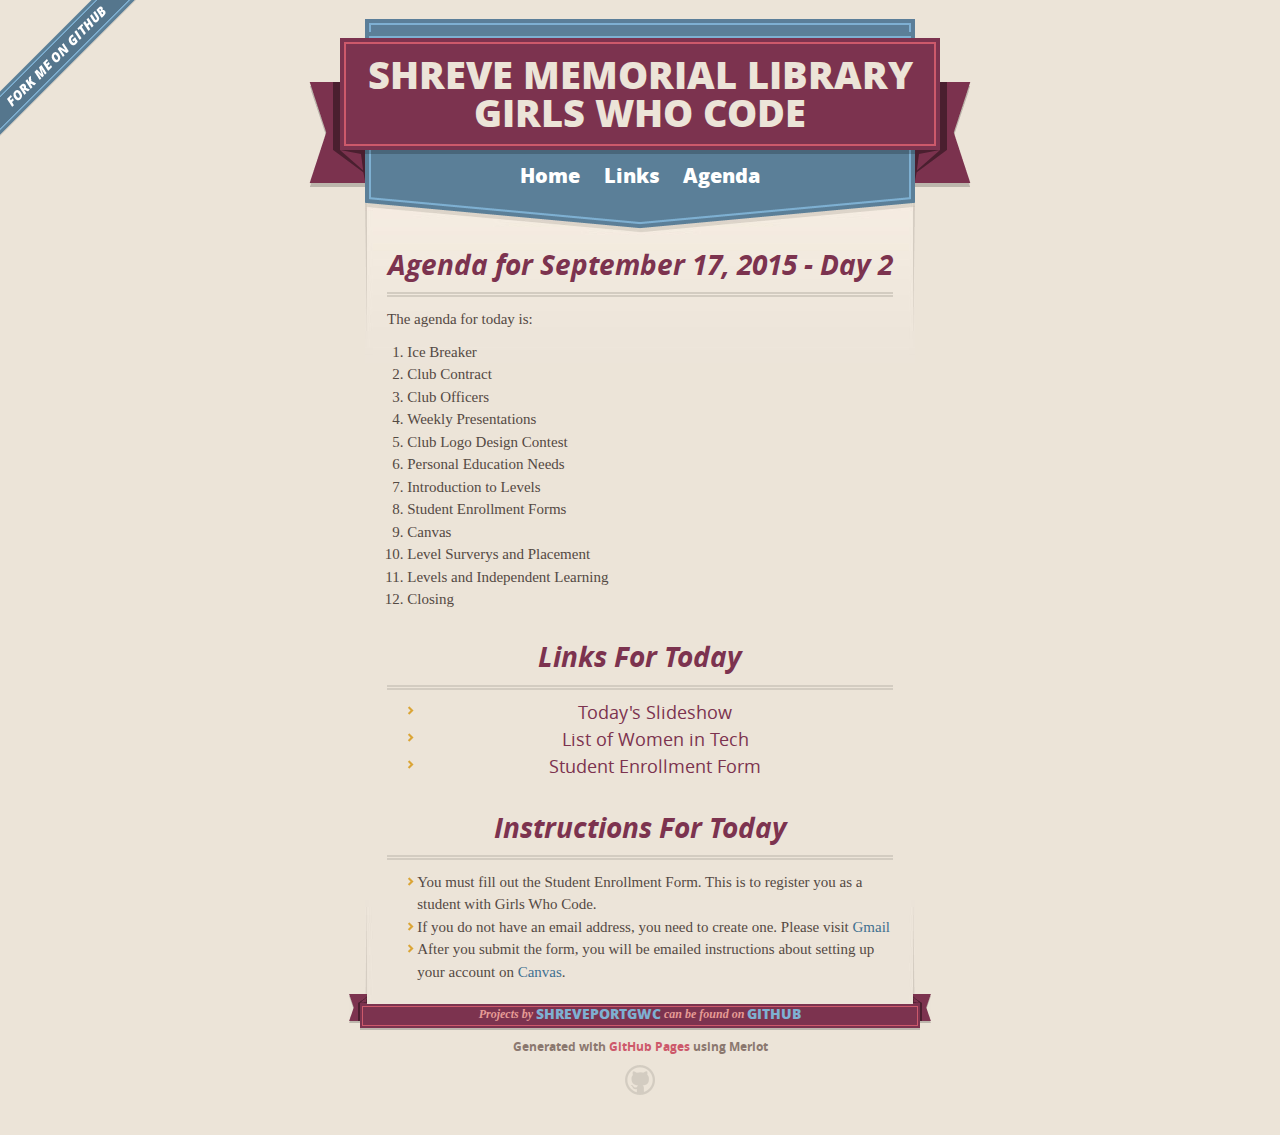
==== agenda.html @ b3110b5f "Added agenda page. Added links to Codesters and Khan Academy" ====
<!DOCTYPE html>
<html>
  <head>
    <meta charset='utf-8'>
    <meta http-equiv="X-UA-Compatible" content="chrome=1">
    <meta name="viewport" content="width=640">

    <link rel="stylesheet" href="stylesheets/core.css" media="screen">
    <link rel="stylesheet" href="stylesheets/mobile.css" media="handheld, only screen and (max-device-width:640px)">
    <link rel="stylesheet" href="stylesheets/github-light.css">
    <link rel="stylesheet" href="stylesheets/custom.css">

    <script type="text/javascript" src="javascripts/modernizr.js"></script>
    <script type="text/javascript" src="https://ajax.googleapis.com/ajax/libs/jquery/1.7.1/jquery.min.js"></script>
    <script type="text/javascript" src="javascripts/headsmart.min.js"></script>
    <script type="text/javascript">
      $(document).ready(function () {
        $('#main_content').headsmart()
      })
    </script>
    <title>Shreve Memorial Library Girls Who Code by shreveportgwc</title>
  </head>

  <body>
    <a id="forkme_banner" href="https://github.com/shreveportgwc">View on GitHub</a>
    <div class="shell">

      <header>
        <span class="ribbon-outer">
          <span class="ribbon-inner">
            <h1>Shreve Memorial Library Girls Who Code</h1>
            <h2></h2>
          </span>
          <span class="left-tail"></span>
          <span class="right-tail"></span>
        </span>
      </header>

       <div id="no-downloads">
        <span class="inner">
          <div id="top-links">
            <a href="index.html">Home</a>
            <a href="links.html">Links</a>
            <a href="agenda.html">Agenda</a>
          </div>
        </span>
        
      </div>


      <span class="banner-fix"></span>


      <section id="main_content">
        <h2>
<a id="links-explanation" class="anchor" href="#links-explanation" aria-hidden="true"><span class="octicon octicon-link"></span></a>Agenda for September 17, 2015 - Day 2</h2>

<p>The agenda for today is:
  <ol>
    <li>Ice Breaker</li>
    <li>Club Contract</li>
    <li>Club Officers</li>
    <li>Weekly Presentations</li>
    <li>Club Logo Design Contest</li>
    <li>Personal Education Needs</li>
    <li>Introduction to Levels</li>
    <li>Student Enrollment Forms</li>
    <li>Canvas</li>
    <li>Level Surverys and Placement</li>
    <li>Levels and Independent Learning</li>
    <li>Closing</li>
  </ol>
</p>

<h2>
<a id="links-canvas" class="anchor" href="#links_canvas" aria-hidden="true"><span class="octicon octicon-link"></span></a>Links For Today</h2>
<div class="inner-links">
  <p>
    <ul>
      <li><a href="https://docs.google.com/presentation/d/1CLxWSuag77mj30bhmBS32jahMUgfZseIhM41l79sEpw/edit">Today's Slideshow</a></li>
      <li><a href="https://docs.google.com/spreadsheets/d/1hDH6h87Qqr7MrbqJWNViBhwyL_yW7T7ssye6wsVPUt4/edit#gid=0">List of Women in Tech</a></li>
      <li><a href="https://girlswhocode.secure.force.com/clubenrollment/">Student Enrollment Form</a></li>
    </ul>
  </p>
</div>

<h2>
<a id="links-canvas" class="anchor" href="#links_canvas" aria-hidden="true"><span class="octicon octicon-link"></span></a>Instructions For Today</h2>
<p>
  <ul>
    <li>You must fill out the Student Enrollment Form. This is to register you as a student with Girls Who Code.</li>
    <li>If you do not have an email address, you need to create one. Please visit <a href="gmail.com">Gmail</a></li>
    <li>After you submit the form, you will be emailed instructions about setting up your account on <a href="links.html#links-canvas">Canvas</a>.</li>
  </ul>
</p>
      </section>

      <footer>
        <span class="ribbon-outer">
          <span class="ribbon-inner">
            <p>Projects by <a href="https://github.com/shreveportgwc">shreveportgwc</a> can be found on <a href="https://github.com/shreveportgwc">GitHub</a></p>
          </span>
          <span class="left-tail"></span>
          <span class="right-tail"></span>
        </span>
        <p>Generated with <a href="https://pages.github.com">GitHub Pages</a> using Merlot</p>
        <span class="octocat"></span>
      </footer>

    </div>

    
  </body>
</html>
---- stylesheets/core.css ----
@import url("screen.css");
@import url("non-screen.css") handheld;
@import url("non-screen.css") only screen and (max-device-width:640px);
---- stylesheets/mobile.css ----
/* Generated by Font Squirrel (http://www.fontsquirrel.com) on February 9, 2012 */


@font-face {
  font-family: 'Open Sans';
  src: url('../fonts/opensans-regular-webfont.eot');
  src: url('../fonts/opensans-regular-webfont.eot?#iefix') format('embedded-opentype'),
       url('../fonts/opensans-regular-webfont.woff') format('woff'),
       url('../fonts/opensans-regular-webfont.ttf') format('truetype'),
       url('../fonts/opensans-regular-webfont.svg#OpenSansRegular') format('svg');
  font-weight: normal;
  font-style: normal;
}

@font-face {
  font-family: 'Open Sans';
  src: url('../fonts/opensans-italic-webfont.eot');
  src: url('../fonts/opensans-italic-webfont.eot?#iefix') format('embedded-opentype'),
       url('../fonts/opensans-italic-webfont.woff') format('woff'),
       url('../fonts/opensans-italic-webfont.ttf') format('truetype'),
       url('../fonts/opensans-italic-webfont.svg#OpenSansItalic') format('svg');
  font-weight: normal;
  font-style: italic;
}

@font-face {
  font-family: 'Open Sans';
  src: url('../fonts/opensans-bold-webfont.eot');
  src: url('../fonts/opensans-bold-webfont.eot?#iefix') format('embedded-opentype'),
       url('../fonts/opensans-bold-webfont.woff') format('woff'),
       url('../fonts/opensans-bold-webfont.ttf') format('truetype'),
       url('../fonts/opensans-bold-webfont.svg#OpenSansBold') format('svg');
  font-weight: bold;
  font-style: normal;
}

@font-face {
  font-family: 'Open Sans';
  src: url('../fonts/opensans-bolditalic-webfont.eot');
  src: url('../fonts/opensans-bolditalic-webfont.eot?#iefix') format('embedded-opentype'),
       url('../fonts/opensans-bolditalic-webfont.woff') format('woff'),
       url('../fonts/opensans-bolditalic-webfont.ttf') format('truetype'),
       url('../fonts/opensans-bolditalic-webfont.svg#OpenSansBoldItalic') format('svg');
  font-weight: bold;
  font-style: italic;
}

@font-face {
  font-family: 'Open Sans';
  src: url('../fonts/opensans-extrabold-webfont.eot');
  src: url('../fonts/opensans-extrabold-webfont.eot?#iefix') format('embedded-opentype'),
       url('../fonts/opensans-extrabold-webfont.woff') format('woff'),
       url('../fonts/opensans-extrabold-webfont.ttf') format('truetype'),
       url('../fonts/opensans-extrabold-webfont.svg#OpenSansExtrabold') format('svg');
  font-weight: bolder;
  font-style: normal;
}


/* http://meyerweb.com/eric/tools/css/reset/ 
   v2.0 | 20110126
   License: none (public domain)
*/

html, body, div, span, applet, object, iframe,
h1, h2, h3, h4, h5, h6, p, blockquote, pre,
a, abbr, acronym, address, big, cite, code,
del, dfn, em, img, ins, kbd, q, s, samp,
small, strike, strong, sub, sup, tt, var,
b, u, i, center,
dl, dt, dd, ol, ul, li,
fieldset, form, label, legend,
table, caption, tbody, tfoot, thead, tr, th, td,
article, aside, canvas, details, embed, 
figure, figcaption, footer, header, hgroup, 
menu, nav, output, ruby, section, summary,
time, mark, audio, video {
  margin: 0;
  padding: 0;
  border: 0;
  font-size: 100%;
  font: inherit;
  vertical-align: baseline;
}
/* HTML5 display-role reset for older browsers */
article, aside, details, figcaption, figure, 
footer, header, hgroup, menu, nav, section {
  display: block;
}
body {
  line-height: 1;
}
ol, ul {
  list-style: none;
}
blockquote, q {
  quotes: none;
}
blockquote:before, blockquote:after,
q:before, q:after {
  content: '';
  content: none;
}
table {
  border-collapse: collapse;
  border-spacing: 0;
}

header, footer, section {
  display: block;
  position: relative;
}

/* STYLES */

div.shell {
  display: block;
  width: 640px;
  margin: 0 auto;
}

a#forkme_banner {
  display: none;
}

/* header */

header {
  position: relative;
  z-index: 2;
  margin: 0;
  max-width: 640px;
  top: 51px;
}

header span.ribbon-inner {
  position: relative;
  display: block;
  background-color: #cd596b;
  border: 8px solid #7c334f;
  padding: 6px;
  z-index: 1;
}

header span.left-tail, header span.right-tail {
  position: relative;
  display: block;
  width: 19px;
  height: 10px;
  background: transparent url(../images/ribbon-tail-sprite-2x.png) 0 0 no-repeat;
  position: absolute;
  bottom: -10px;
  z-index: 0;
}

header span.left-tail {
  background-position: 0 0;
  left: 0;
}

header span.right-tail {
  background-position: -19px 0;
  right: 0;
}

header h1 {
  background-color: #7c334f;
  font-size: 2em;
  font-weight: bolder;
  font-style: normal;
  text-transform: uppercase;
  color: #ece4d8;
  text-align: center;
  line-height:1;  
  padding: 14px 20px 0;
}

header h2 {
  background-color: #7c334f;
  font: bold italic .85em/1.5 Georgia, Times, “Times New Roman”, serif;
  color: #e69b95;
  padding-bottom: 14px;
  margin-top: -3px;
  text-align: center;
}

section#downloads {
  position: relative;
  display: block;
  height: 171px;
  width: 602px;
  padding-bottom: 150px;
  margin: 51px auto -250px;
  z-index: 1;
  background: transparent url(../images/shield.png) center 0 no-repeat;
}

section#downloads a {
  display: none;
}

span.banner-fix {
  background: transparent url(../images/shield-fallback.png) center top no-repeat;
  display: block;
  height: 31px;
  position: absolute;
  width: 640px;
  top: 20px;

}

section#main_content {
  z-index: 2;
  padding: 20px 40px 0;
  min-height:185px;
}

/* footer */

footer {
  background: none;
  padding-top: 104px;
  margin: -94px auto 40px;
  max-width:640px;
  text-align: center;
}

footer span.ribbon-outer {
  display: block;
  position: relative;
  border-bottom: 2px solid #bdb6ad;
}

footer span.ribbon-inner {
  position: relative;
  display: block;
  background-color: #cd596b;
  border: 8px solid #7c334f;
  padding: 6px;
  z-index: 1;
}

footer p {
  font-family: 'Open Sans', sans-serif;
  font-weight: bold;
  font-size: .6em;
  color: #8b786f;
}

footer a {
  color: #cd596b;
}

footer span.ribbon-inner p {
  background-color: #7c334f;
  margin: 0;
  color: #e69b95;
  font: bold italic 22px/1 Georgia, Times, “Times New Roman”, serif;
  height: auto;
  line-height: 1.1;
  padding: 20px 0px 10px;
}

footer span.ribbon-inner a {
  display: block;
  position: relative;
  bottom: 0;
  color: #7eb0d2;
  font-family: 'Open Sans', sans-serif;
  text-transform: uppercase;
  font-style: normal;
  font-weight: bolder;
  font-size: 38px;
  padding-bottom: 10px;
}

footer span.ribbon-inner a:hover {
  color: #7eb0d2;
}

footer span.left-tail, footer span.right-tail {
  position: relative;
  display: block;
  width: 23px;
  height: 126px;
  background: transparent url(../images/small-ribbon-tail-sprite-2x.png) 0 0 no-repeat;
  position: absolute;
  top: -126px;
  z-index: 0;
}

footer span.left-tail {
  background-position: 0 0;
  left: 0;
}

footer span.right-tail {
  background-position: -23px 0;
  right: 0;
}

footer span.octocat {
  background: transparent url(../images/octocat-2x.png) 0 0 no-repeat;
  display: block;
  width: 60px;
  height: 60px;
  margin: 20px auto 0;}

/* content */

body {
  background: #ece4d8;
  font: normal normal 30px/1.5 Georgia, Palatino,” Palatino Linotype”, Times, “Times New Roman”, serif;
  color: #544943;
  -webkit-font-smoothing: antialiased;
}

a, a:hover {
  color: #417090;
}

a {
  text-decoration: none;
}

a:hover {
  text-decoration: underline;
}

h1,h2,h3,h4,h5,h6 {
  font-family: 'Open Sans', sans-serif;
  font-weight: bold;
}

p {
  margin: .7em 0 0;
}

strong {
  font-weight: bold;
}

em {
  font-style: italic;
}

ol {
  margin: .7em 0;
  list-style-type: decimal;
  padding-left: 1.35em;
}

ul {
  margin: .7em 0;
  padding-left: 1.35em;
}

ul li {
  padding-left: 20px;
  background: transparent url(../images/chevron-2x.png) left 15px no-repeat;
}

blockquote {
  font-family: 'Open Sans', sans-serif;
  margin: 20px 0;
  color: #8b786f;
  padding-left: 1.35em;
  background: transparent url('../images/blockquote-gfx-2x.png') 0 8px no-repeat;
}

img {
  -webkit-box-shadow: 0px 4px 0px #bdb6ad;
  -moz-box-shadow: 0px 4px 0px #bdb6ad;
  box-shadow: 0px 4px 0px #bdb6ad;
  border: 4px solid #fff6e9;
  max-width: 556px;
}

hr {
  border: none;
  outline: none;
  height: 42px;
  background: transparent url('../images/hr-2x.jpg') center center repeat-x;
  margin: 0 0 20px;
}

code {
  background: #fff6e9;
  font: normal normal .9em/1.7 "Lucida Sans Typewriter", "Lucida Console", Monaco, "Bitstream Vera Sans Mono", monospace;
  padding: 0 5px 1px;
}

pre {
  margin: 10px 0 20px;
  padding: .7em;
  background: #fff6e9;
  border-bottom: 4px solid #bdb6ad;
  font: normal normal .9em/1.7 "Lucida Sans Typewriter", "Lucida Console", Monaco, "Bitstream Vera Sans Mono", monospace;
  overflow: auto;
}

table {
  background: #fff6e9;
  display: table;
  width: 100%;
  border-collapse: separate;
  border-bottom: 4px solid #bdb6ad;
  margin: 10px 0;
}

tr {
  display: table-row;
}

th {
  display: table-cell;
  padding: 2px 10px;
  border: solid #ece4d8;
  border-width: 0 4px 4px 0;
  color: #cd596b;
  font-family: 'Open Sans', sans-serif;
  font-weight: bold;
  font-size: .85em;
}

td {
  display: table-cell;
  padding: 0 .7em;
  border: solid #ece4d8;
  border-width: 0 4px 4px 0;
}

td:last-child, th:last-child {
  border-right: none;
}

tr:last-child td {
  border-bottom: none;
}

dl {
  margin: .7em 0 20px;
}

dt {
  font-family: 'Open Sans', sans-serif;
  font-weight: bold;
}

dd {
  padding-left: 1.35em;
}

dd p:first-child {
  margin-top: 0;
}

/* Content based headers */

#main_content > .header-level-1:first-child,
#main_content > .header-level-2:first-child,
#main_content > .header-level-3:first-child,
#main_content > .header-level-4:first-child,
#main_content > .header-level-5:first-child,
#main_content > .header-level-6:first-child {
  margin-top: 0;
}

.header-level-1 {
  font-size: 1.85em;
  border-bottom: .2em double #d3ccc1;
  color: #7c334f;
  text-align: center;
  font-style: italic;
  margin: 1.1em 0 .38em;
  line-height: 1.2;
  padding-bottom: 10px
}

.header-level-2 {
  font-size: 1.58em;
  color: #7c334f;
  margin: .95em 0 .5em;
  border-bottom: .1em solid #D3CCC1;
  line-height: 1.2;
  padding-bottom: 10px
}

.header-level-3 {
  margin: 20px 0 10px;
  font-size: 1.45em;
}

.header-level-4 {
  margin: .6em 0;
  font-size: 1.2em;
  color: #cd596b;
}

.header-level-5 {
  margin: .7em 0;
  font-size: 1em;
  color: #8b786f;
}

.header-level-6 {
  margin: .8em 0;
  font-size: .85em;
  font-style: italic;
}
---- stylesheets/github-light.css ----
/*
   Copyright 2014 GitHub Inc.

   Licensed under the Apache License, Version 2.0 (the "License");
   you may not use this file except in compliance with the License.
   You may obtain a copy of the License at

       http://www.apache.org/licenses/LICENSE-2.0

   Unless required by applicable law or agreed to in writing, software
   distributed under the License is distributed on an "AS IS" BASIS,
   WITHOUT WARRANTIES OR CONDITIONS OF ANY KIND, either express or implied.
   See the License for the specific language governing permissions and
   limitations under the License.

*/

.pl-c /* comment */ {
  color: #969896;
}

.pl-c1      /* constant, markup.raw, meta.diff.header, meta.module-reference, meta.property-name, support, support.constant, support.variable, variable.other.constant */,
.pl-s .pl-v /* string variable */ {
  color: #0086b3;
}

.pl-e  /* entity */,
.pl-en /* entity.name */ {
  color: #795da3;
}

.pl-s .pl-s1 /* string source */,
.pl-smi      /* storage.modifier.import, storage.modifier.package, storage.type.java, variable.other, variable.parameter.function */ {
  color: #333;
}

.pl-ent /* entity.name.tag */ {
  color: #63a35c;
}

.pl-k /* keyword, storage, storage.type */ {
  color: #a71d5d;
}

.pl-pds              /* punctuation.definition.string, string.regexp.character-class */,
.pl-s                /* string */,
.pl-s .pl-pse .pl-s1 /* string punctuation.section.embedded source */,
.pl-sr               /* string.regexp */,
.pl-sr .pl-cce       /* string.regexp constant.character.escape */,
.pl-sr .pl-sra       /* string.regexp string.regexp.arbitrary-repitition */,
.pl-sr .pl-sre       /* string.regexp source.ruby.embedded */ {
  color: #183691;
}

.pl-v /* variable */ {
  color: #ed6a43;
}

.pl-id /* invalid.deprecated */ {
  color: #b52a1d;
}

.pl-ii /* invalid.illegal */ {
  background-color: #b52a1d;
  color: #f8f8f8;
}

.pl-sr .pl-cce /* string.regexp constant.character.escape */ {
  color: #63a35c;
  font-weight: bold;
}

.pl-ml /* markup.list */ {
  color: #693a17;
}

.pl-mh        /* markup.heading */,
.pl-mh .pl-en /* markup.heading entity.name */,
.pl-ms        /* meta.separator */ {
  color: #1d3e81;
  font-weight: bold;
}

.pl-mq /* markup.quote */ {
  color: #008080;
}

.pl-mi /* markup.italic */ {
  color: #333;
  font-style: italic;
}

.pl-mb /* markup.bold */ {
  color: #333;
  font-weight: bold;
}

.pl-md /* markup.deleted, meta.diff.header.from-file */ {
  background-color: #ffecec;
  color: #bd2c00;
}

.pl-mi1 /* markup.inserted, meta.diff.header.to-file */ {
  background-color: #eaffea;
  color: #55a532;
}

.pl-mdr /* meta.diff.range */ {
  color: #795da3;
  font-weight: bold;
}

.pl-mo /* meta.output */ {
  color: #1d3e81;
}
---- stylesheets/custom.css ----
#top-links{
  position: absolute;
  bottom: 40px;
  text-align: center;
  width:100%;
}

#top-links a:link,
#top-links a:visited {
  line-height: 1;
  color: #ffffff;
  font-family: 'Open Sans', Myriad, Calibri, sans-serif;
  font-weight: 800;
  font-size: 1.3em;
  padding-left: 10px;
  padding-right: 10px;
}

#top-links a:hover {
  font-weight: 850;
}

.inner-links {
  text-align: center;
}

.inner-links a:link,
.inner-links a:visited{
  color:#7c334f;
  font-family: 'Open Sans', Myriad, Calibri, sans-serif;
  font-weight: 500;
  font-size: 1.2em;
}
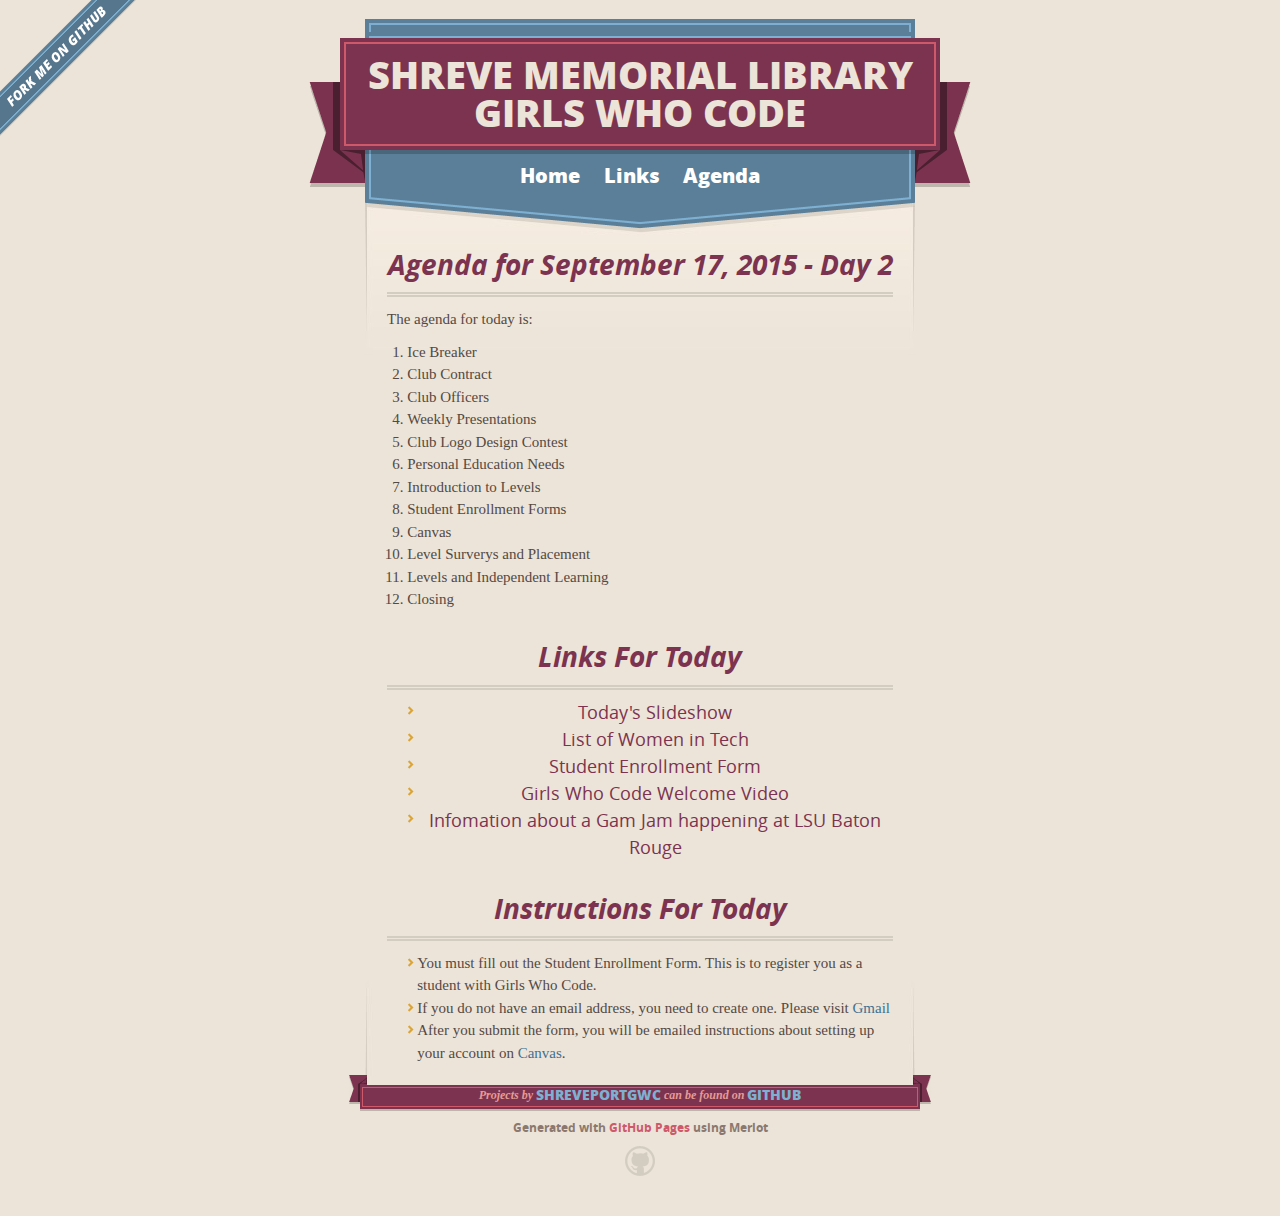
==== commit a7ace359: "Added some more links to the agenda from sep 17" ====
--- a/agenda.html
+++ b/agenda.html
@@ -80,6 +80,8 @@
       <li><a href="https://docs.google.com/presentation/d/1CLxWSuag77mj30bhmBS32jahMUgfZseIhM41l79sEpw/edit">Today's Slideshow</a></li>
       <li><a href="https://docs.google.com/spreadsheets/d/1hDH6h87Qqr7MrbqJWNViBhwyL_yW7T7ssye6wsVPUt4/edit#gid=0">List of Women in Tech</a></li>
       <li><a href="https://girlswhocode.secure.force.com/clubenrollment/">Student Enrollment Form</a></li>
+      <li><a href="https://drive.google.com/file/d/0B9DaxkWbFZbTbXJSbDBzMGVJX0U/view">Girls Who Code Welcome Video</a></li>
+      <li><a href="http://wicsgamejam.com/#about">Infomation about a Gam Jam happening at LSU Baton Rouge</a></li>
     </ul>
   </p>
 </div>
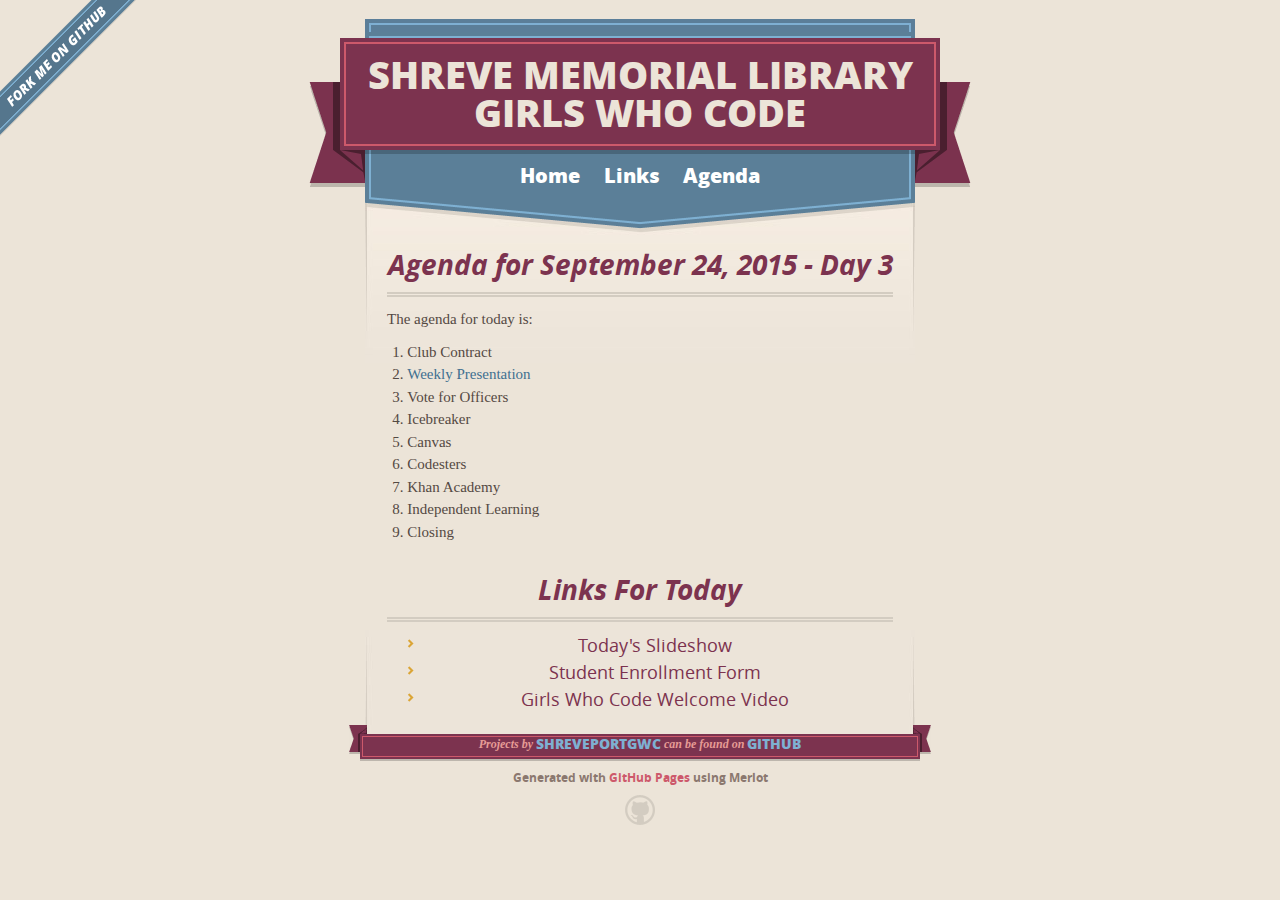
==== commit 69434294: "Updated agenda for today" ====
--- a/agenda.html
+++ b/agenda.html
@@ -53,21 +53,18 @@
 
       <section id="main_content">
         <h2>
-<a id="links-explanation" class="anchor" href="#links-explanation" aria-hidden="true"><span class="octicon octicon-link"></span></a>Agenda for September 17, 2015 - Day 2</h2>
+<a id="links-explanation" class="anchor" href="#links-explanation" aria-hidden="true"><span class="octicon octicon-link"></span></a>Agenda for September 24, 2015 - Day 3</h2>
 
 <p>The agenda for today is:
   <ol>
-    <li>Ice Breaker</li>
     <li>Club Contract</li>
-    <li>Club Officers</li>
-    <li>Weekly Presentations</li>
-    <li>Club Logo Design Contest</li>
-    <li>Personal Education Needs</li>
-    <li>Introduction to Levels</li>
-    <li>Student Enrollment Forms</li>
+    <li><a href="https://docs.google.com/presentation/d/10vTcUKQ0t1DId9lnJqKVCYKT6MEH2a9ag1YK-BY92uM/edit?usp=sharing">Weekly Presentation</a></li>
+    <li>Vote for Officers</li>
+    <li>Icebreaker</li>
     <li>Canvas</li>
-    <li>Level Surverys and Placement</li>
-    <li>Levels and Independent Learning</li>
+    <li>Codesters</li>
+    <li>Khan Academy</li>
+    <li>Independent Learning</li>
     <li>Closing</li>
   </ol>
 </p>
@@ -77,24 +74,12 @@
 <div class="inner-links">
   <p>
     <ul>
-      <li><a href="https://docs.google.com/presentation/d/1CLxWSuag77mj30bhmBS32jahMUgfZseIhM41l79sEpw/edit">Today's Slideshow</a></li>
-      <li><a href="https://docs.google.com/spreadsheets/d/1hDH6h87Qqr7MrbqJWNViBhwyL_yW7T7ssye6wsVPUt4/edit#gid=0">List of Women in Tech</a></li>
+      <li><a href="https://docs.google.com/presentation/d/1172S4FkXRAei4NAYLKGPATo3pS8IzSPsCGTpdXtIgSM/edit?usp=sharing">Today's Slideshow</a></li>
       <li><a href="https://girlswhocode.secure.force.com/clubenrollment/">Student Enrollment Form</a></li>
       <li><a href="https://drive.google.com/file/d/0B9DaxkWbFZbTbXJSbDBzMGVJX0U/view">Girls Who Code Welcome Video</a></li>
-      <li><a href="http://wicsgamejam.com/#about">Infomation about a Gam Jam happening at LSU Baton Rouge</a></li>
     </ul>
   </p>
 </div>
-
-<h2>
-<a id="links-canvas" class="anchor" href="#links_canvas" aria-hidden="true"><span class="octicon octicon-link"></span></a>Instructions For Today</h2>
-<p>
-  <ul>
-    <li>You must fill out the Student Enrollment Form. This is to register you as a student with Girls Who Code.</li>
-    <li>If you do not have an email address, you need to create one. Please visit <a href="gmail.com">Gmail</a></li>
-    <li>After you submit the form, you will be emailed instructions about setting up your account on <a href="links.html#links-canvas">Canvas</a>.</li>
-  </ul>
-</p>
       </section>
 
       <footer>
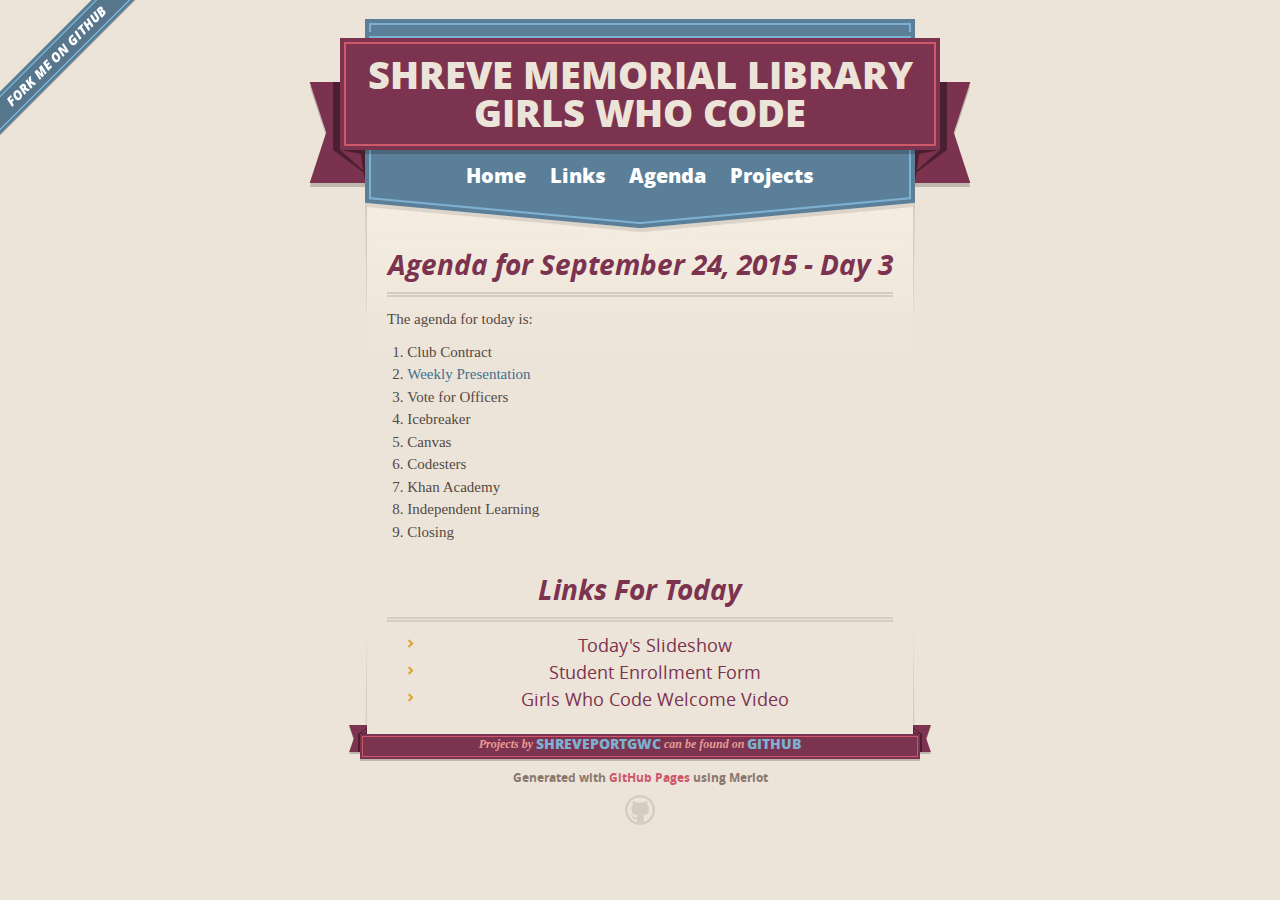
==== commit f596fdb4: "added projects link, made 'jenn' page" ====
--- a/agenda.html
+++ b/agenda.html
@@ -42,6 +42,7 @@
             <a href="index.html">Home</a>
             <a href="links.html">Links</a>
             <a href="agenda.html">Agenda</a>
+            <a href="projects.html">Projects</a>
           </div>
         </span>
         
